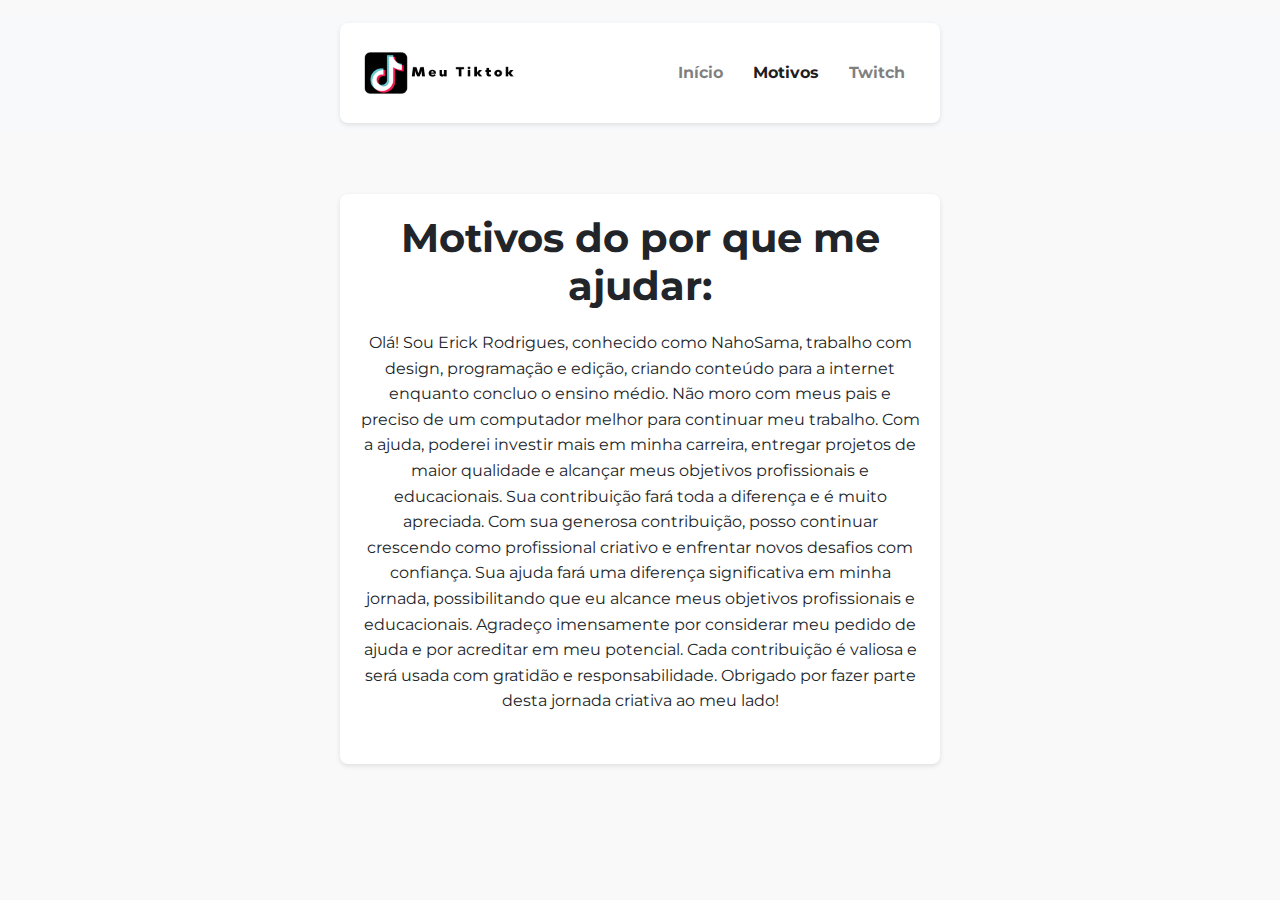
==== motivos.html @ be152356 "Site" ====
<!DOCTYPE html>
<html lang="pt-br">
<head>
  <meta charset="UTF-8">
  <meta name="viewport" content="width=device-width, initial-scale=1.0">
  <title>Ajude meu trabalho</title>
  <link rel="stylesheet" href="https://stackpath.bootstrapcdn.com/bootstrap/4.5.2/css/bootstrap.min.css">
  <link rel="stylesheet" href="assets/css/styles.css">
  <link rel="stylesheet" href="https://fonts.googleapis.com/css2?family=Montserrat:wght@400;300&display=swap">

</head>
<body>
    <header>
        <nav class="navbar navbar-expand-lg navbar-light bg-light">
          <div class="container">
            <!-- Logo (opcional, substitua o caminho pela sua imagem) -->
            <a class="navbar-brand" href="https://www.tiktok.com/@cortesdonaho?lang=pt-BR">
              <img src="assets/img/meutiktok.png" alt="Logo">
            </a>
            <!-- Botão de menu responsivo -->
            <button class="navbar-toggler" type="button" data-toggle="collapse" data-target="#navbarNav" aria-controls="navbarNav" aria-expanded="false" aria-label="Toggle navigation">
              <span class="navbar-toggler-icon"></span>
            </button>
            <!-- Links da navegação -->
            <div class="collapse navbar-collapse" id="navbarNav">
              <ul class="navbar-nav ml-auto">
                <li class="nav-item">
                  <a class="nav-link" href="index.html">Início</a>
                </li>
                <li class="nav-item active">
                    <a class="nav-link" href="motivos.html">Motivos</a>
                  </li>
                <li class="nav-item">
                  <a class="nav-link" href="https://www.twitch.tv/nahosama">Twitch</a>
                </li>
                <!-- Adicione mais itens de menu conforme necessário -->
              </ul>
            </div>
          </div>
        </nav>
      </header>
      <div class="container mt-5">
        <h1 class="text-center">Motivos do por que me ajudar:</h1>
        <p class="text-center font-light">Olá! Sou Erick Rodrigues, conhecido como NahoSama, trabalho com design, programação e edição, criando conteúdo para a internet enquanto concluo o ensino médio. Não moro com meus pais e preciso de um computador melhor para continuar meu trabalho. Com a ajuda, poderei investir mais em minha carreira, entregar projetos de maior qualidade e alcançar meus objetivos profissionais e educacionais. Sua contribuição fará toda a diferença e é muito apreciada. Com sua generosa contribuição, posso continuar crescendo como profissional criativo e enfrentar novos desafios com confiança. Sua ajuda fará uma diferença significativa em minha jornada, possibilitando que eu alcance meus objetivos profissionais e educacionais. Agradeço imensamente por considerar meu pedido de ajuda e por acreditar em meu potencial. Cada contribuição é valiosa e será usada com gratidão e responsabilidade. Obrigado por fazer parte desta jornada criativa ao meu lado!</p>
      </div>
    

  <script src="https://stackpath.bootstrapcdn.com/bootstrap/4.5.2/js/bootstrap.min.js"></script>
</body>
</html>
---- assets/css/styles.css ----
@font-face {
  font-family: MontserratBold;
  src: url('/assets/fonts/Montserrat-Bold.ttf') format('opentype');
}

@font-face {
  font-family: MontserratRegular;
  src: url('/assets/fonts/Montserrat-Regular.ttf') format('opentype');
}

body {
  font-family: 'MontserratBold', sans-serif;
  font-weight: 700;
  background-color: #f9f9f9;
}

.container {
  max-width: 600px;
  margin: 0 auto;
  padding: 20px;
  background-color: #fff;
  box-shadow: 0 2px 5px rgba(0, 0, 0, 0.1);
  border-radius: 8px;
}

h1 {
  margin-bottom: 20px;
}
.font-light {
  font-family: 'Montserrat', sans-serif;
  font-weight: 400;
  font-size: 16px;
  line-height: 1.6;
}
p {
  margin-bottom: 30px;
}
header {
  background-color: #f9f9f9;
  padding: 15px 0;
}

.navbar-brand img {
  height: 50px; /* Altura da imagem do logo */
}

.navbar-nav .nav-item .nav-link {
  padding: 8px 15px;
}
#btn-pix {
  box-shadow: 0 2px 5px rgba(0, 0, 0, 0.1);
  border-radius: 8px;
}
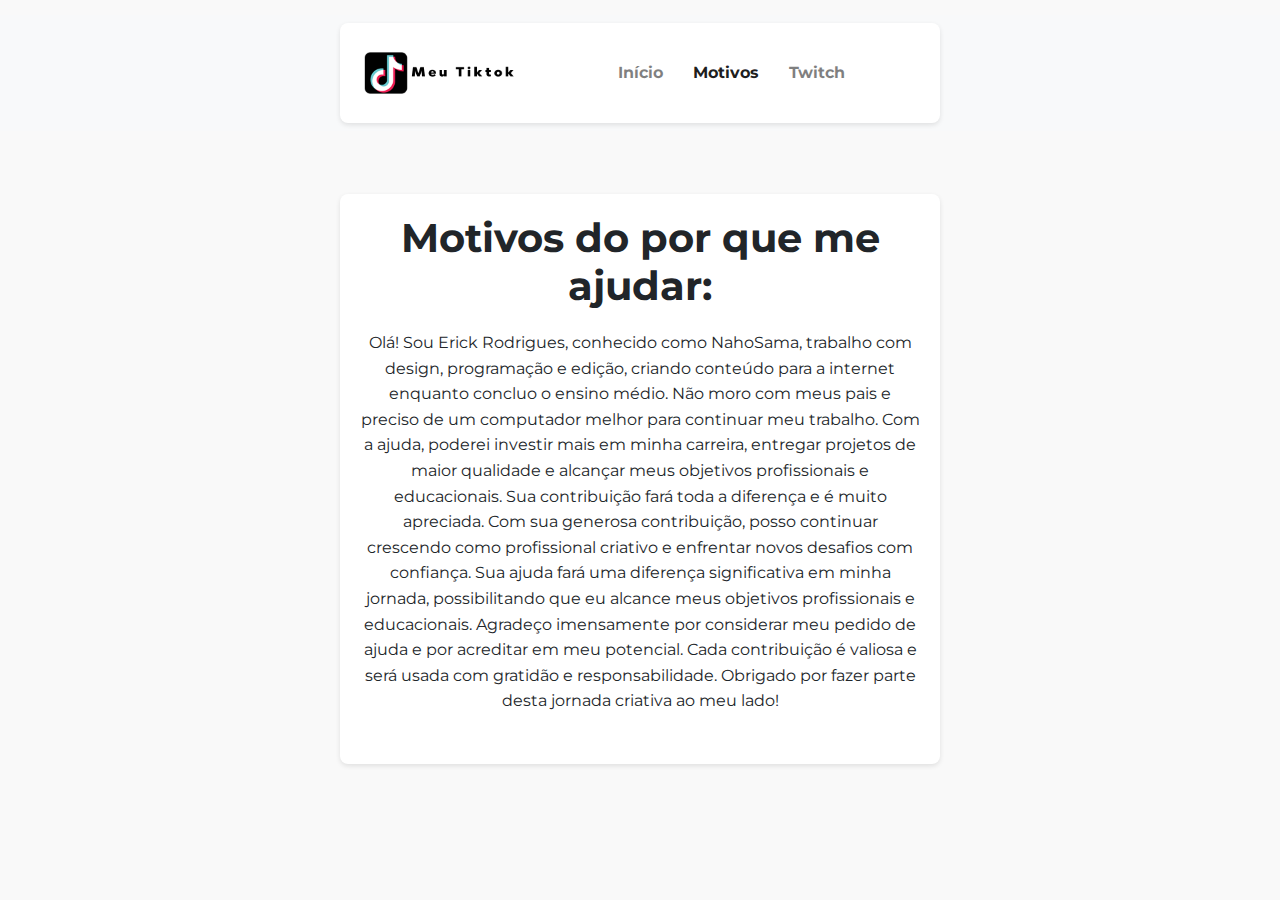
==== commit f9da075a: "modificação no nav" ====
--- a/motivos.html
+++ b/motivos.html
@@ -10,35 +10,31 @@
 
 </head>
 <body>
-    <header>
-        <nav class="navbar navbar-expand-lg navbar-light bg-light">
-          <div class="container">
-            <!-- Logo (opcional, substitua o caminho pela sua imagem) -->
-            <a class="navbar-brand" href="https://www.tiktok.com/@cortesdonaho?lang=pt-BR">
-              <img src="assets/img/meutiktok.png" alt="Logo">
-            </a>
-            <!-- Botão de menu responsivo -->
-            <button class="navbar-toggler" type="button" data-toggle="collapse" data-target="#navbarNav" aria-controls="navbarNav" aria-expanded="false" aria-label="Toggle navigation">
-              <span class="navbar-toggler-icon"></span>
-            </button>
-            <!-- Links da navegação -->
-            <div class="collapse navbar-collapse" id="navbarNav">
-              <ul class="navbar-nav ml-auto">
-                <li class="nav-item">
-                  <a class="nav-link" href="index.html">Início</a>
-                </li>
-                <li class="nav-item active">
-                    <a class="nav-link" href="motivos.html">Motivos</a>
-                  </li>
-                <li class="nav-item">
-                  <a class="nav-link" href="https://www.twitch.tv/nahosama">Twitch</a>
-                </li>
-                <!-- Adicione mais itens de menu conforme necessário -->
-              </ul>
-            </div>
-          </div>
-        </nav>
-      </header>
+  <header>
+    <nav class="navbar navbar-expand-md navbar-light bg-light">
+      <div class="container">
+        <!-- Logo (opcional, substitua o caminho pela sua imagem) -->
+        <a class="navbar-brand" href="https://www.tiktok.com/@cortesdonaho?lang=pt-BR">
+          <img src="assets/img/meutiktok.png" alt="Logo">
+        </a>
+        <!-- Links da navegação -->
+        <div class="collapse navbar-collapse d-flex flex-column" id="navbarNav">
+          <ul class="navbar-nav">
+            <li class="nav-item">
+              <a class="nav-link" href="index.html">Início</a>
+            </li>
+            <li class="nav-item">
+                <a class="nav-link active" href="motivos.html">Motivos</a>
+              </li>
+            <li class="nav-item">
+              <a class="nav-link" href="https://www.twitch.tv/nahosama">Twitch</a>
+            </li>
+            <!-- Adicione mais itens de menu conforme necessário -->
+          </ul>
+        </div>
+      </div>
+    </nav>
+  </header>
       <div class="container mt-5">
         <h1 class="text-center">Motivos do por que me ajudar:</h1>
         <p class="text-center font-light">Olá! Sou Erick Rodrigues, conhecido como NahoSama, trabalho com design, programação e edição, criando conteúdo para a internet enquanto concluo o ensino médio. Não moro com meus pais e preciso de um computador melhor para continuar meu trabalho. Com a ajuda, poderei investir mais em minha carreira, entregar projetos de maior qualidade e alcançar meus objetivos profissionais e educacionais. Sua contribuição fará toda a diferença e é muito apreciada. Com sua generosa contribuição, posso continuar crescendo como profissional criativo e enfrentar novos desafios com confiança. Sua ajuda fará uma diferença significativa em minha jornada, possibilitando que eu alcance meus objetivos profissionais e educacionais. Agradeço imensamente por considerar meu pedido de ajuda e por acreditar em meu potencial. Cada contribuição é valiosa e será usada com gratidão e responsabilidade. Obrigado por fazer parte desta jornada criativa ao meu lado!</p>
--- a/assets/css/styles.css
+++ b/assets/css/styles.css
@@ -47,6 +47,12 @@
 .navbar-nav .nav-item .nav-link {
   padding: 8px 15px;
 }
+/* Ajustar o layout para dispositivos móveis */
+@media (max-width: 767px) {
+  .navbar-collapse {
+    background-color: #fff;
+  }
+}
 #btn-pix {
   box-shadow: 0 2px 5px rgba(0, 0, 0, 0.1);
   border-radius: 8px;
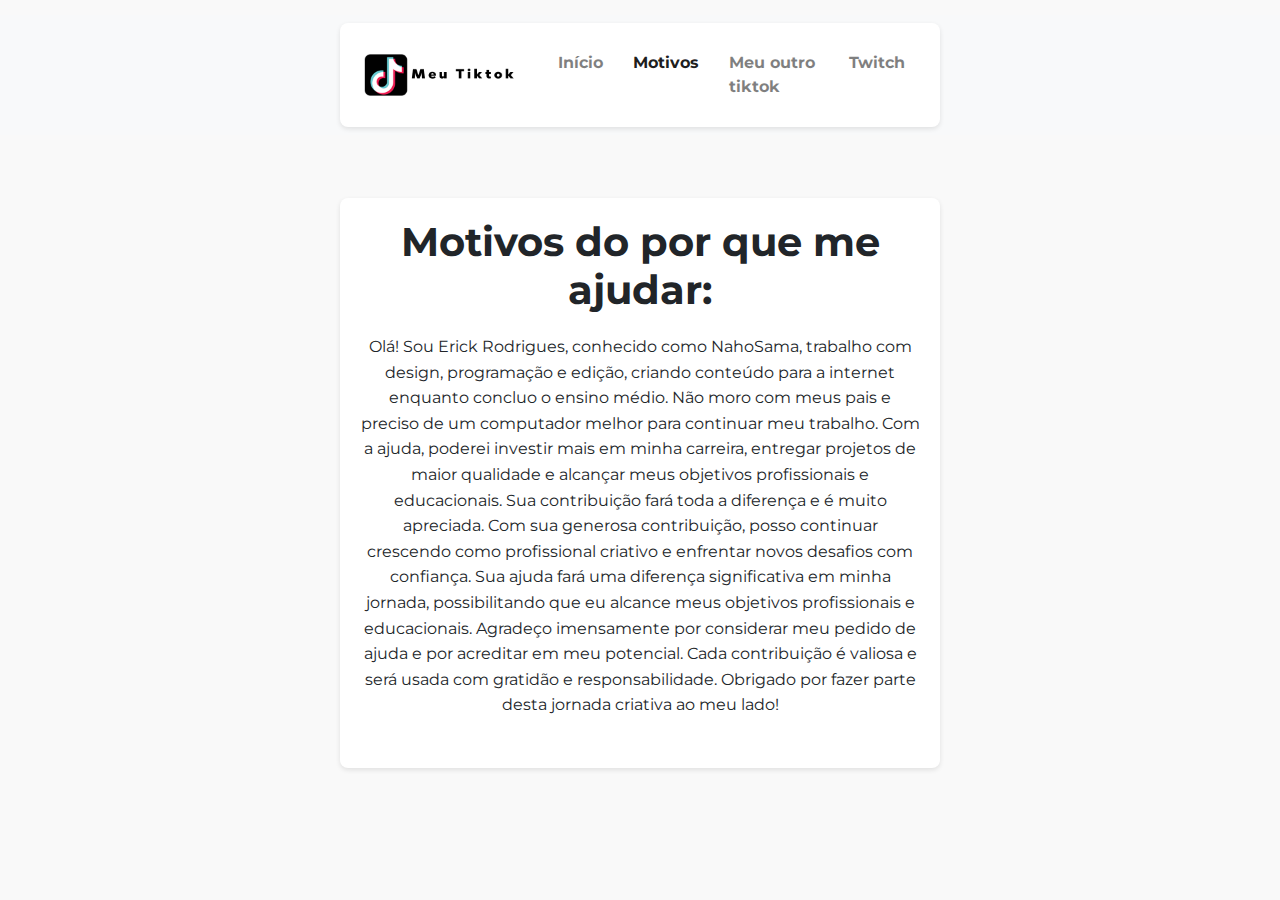
==== commit 5d98600b: "Update motivos.html" ====
--- a/motivos.html
+++ b/motivos.html
@@ -10,11 +10,11 @@
 
 </head>
 <body>
-  <header>
+   <header>
     <nav class="navbar navbar-expand-md navbar-light bg-light">
       <div class="container">
         <!-- Logo (opcional, substitua o caminho pela sua imagem) -->
-        <a class="navbar-brand" href="https://www.tiktok.com/@cortesdonaho?lang=pt-BR">
+        <a class="navbar-brand" href="https://www.tiktok.com/@naho1sama?_t=8eITTVFMwnV&_r=1">
           <img src="assets/img/meutiktok.png" alt="Logo">
         </a>
         <!-- Links da navegação -->
@@ -27,6 +27,9 @@
                 <a class="nav-link active" href="motivos.html">Motivos</a>
               </li>
             <li class="nav-item">
+              <a class="nav-link" href="https://www.tiktok.com/@cortesdonaho?lang=pt-BR">Meu outro tiktok</a>
+            </li>
+            <li class="nav-item">
               <a class="nav-link" href="https://www.twitch.tv/nahosama">Twitch</a>
             </li>
             <!-- Adicione mais itens de menu conforme necessário -->
@@ -34,7 +37,7 @@
         </div>
       </div>
     </nav>
-  </header>
+   </header>
       <div class="container mt-5">
         <h1 class="text-center">Motivos do por que me ajudar:</h1>
         <p class="text-center font-light">Olá! Sou Erick Rodrigues, conhecido como NahoSama, trabalho com design, programação e edição, criando conteúdo para a internet enquanto concluo o ensino médio. Não moro com meus pais e preciso de um computador melhor para continuar meu trabalho. Com a ajuda, poderei investir mais em minha carreira, entregar projetos de maior qualidade e alcançar meus objetivos profissionais e educacionais. Sua contribuição fará toda a diferença e é muito apreciada. Com sua generosa contribuição, posso continuar crescendo como profissional criativo e enfrentar novos desafios com confiança. Sua ajuda fará uma diferença significativa em minha jornada, possibilitando que eu alcance meus objetivos profissionais e educacionais. Agradeço imensamente por considerar meu pedido de ajuda e por acreditar em meu potencial. Cada contribuição é valiosa e será usada com gratidão e responsabilidade. Obrigado por fazer parte desta jornada criativa ao meu lado!</p>
@@ -43,4 +46,4 @@
 
   <script src="https://stackpath.bootstrapcdn.com/bootstrap/4.5.2/js/bootstrap.min.js"></script>
 </body>
-</html>+</html>
